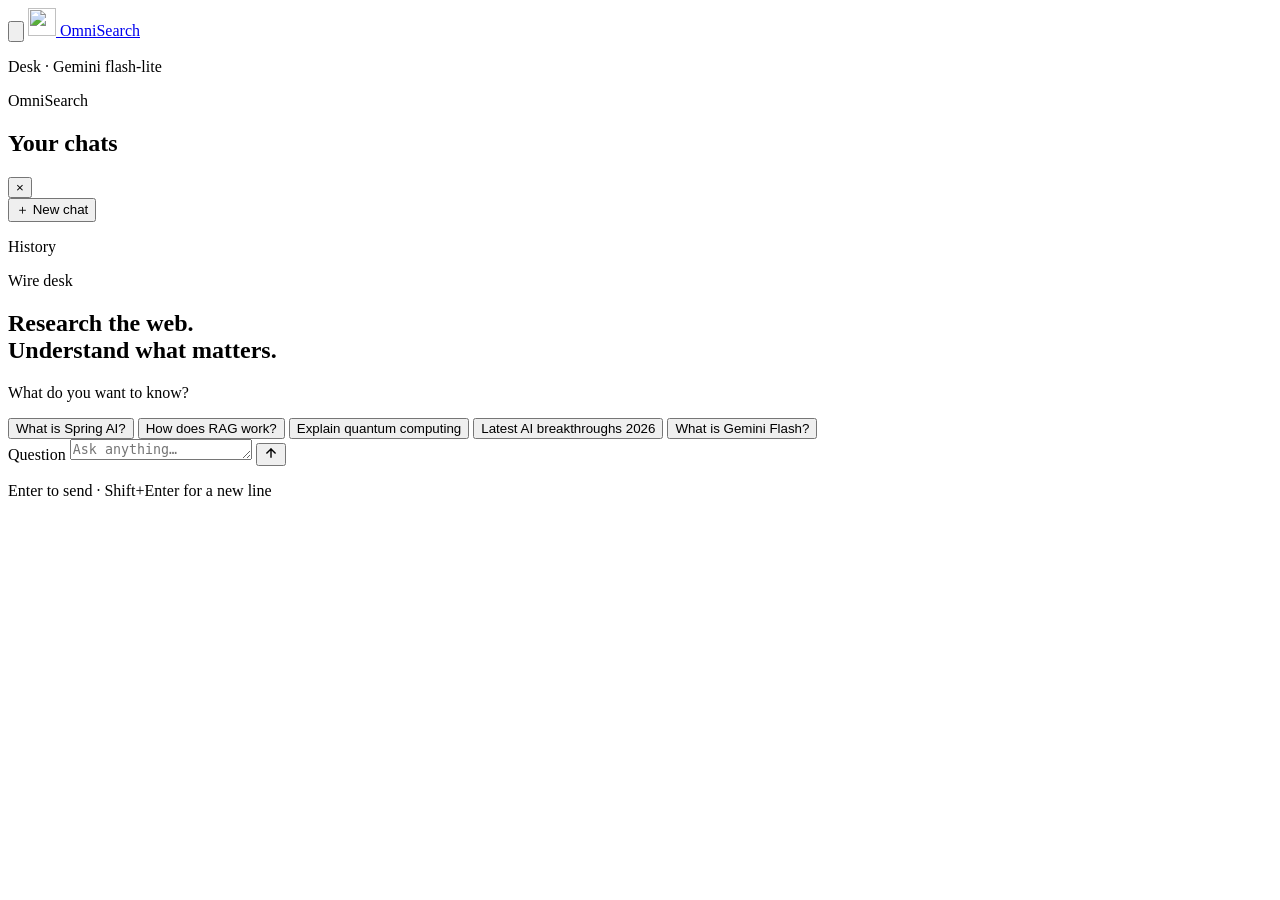
==== src/main/resources/static/index.html @ b8835a51 "Initial push with secured environment variables" ====
<!DOCTYPE html>
<html lang="en">
<head>
    <meta charset="UTF-8">
    <meta name="viewport" content="width=device-width, initial-scale=1.0">
    <title>OmniSearch</title>
    <meta name="description" content="OmniSearch: streaming AI answers with cited web sources.">
    <link rel="preconnect" href="https://fonts.googleapis.com">
    <link rel="preconnect" href="https://fonts.gstatic.com" crossorigin>
    <link href="https://fonts.googleapis.com/css2?family=IBM+Plex+Sans:wght@400;500;600;700&display=swap" rel="stylesheet">
    <link rel="stylesheet" href="/css/omnisearch.css?v=18">
</head>
<body class="is-home">

<header class="masthead">
    <div class="masthead-brand">
        <button id="chat-sidebar-toggle" class="chat-sidebar-toggle" type="button" aria-controls="chat-sidebar" aria-expanded="false" aria-label="Open chat history" title="Chat history">
            <svg viewBox="0 0 24 24" aria-hidden="true"><path d="M4 6h16M4 12h16M4 18h16"/></svg>
        </button>
        <a href="/" class="wordmark" aria-label="OmniSearch home">
            <img class="brand-mark" src="/images/cybernetics-robotics-construction-svgrepo-com.svg" width="28" height="28" alt="" aria-hidden="true">
            <span>OmniSearch</span>
        </a>
    </div>
    <div class="masthead-tools">
        <p class="desk-status">Desk · Gemini flash-lite</p>
    </div>
</header>

<div id="session-sources-toolbar" class="session-sources-toolbar" hidden>
    <div class="session-sources-toolbar-inner">
        <div class="session-sources-index">
            <span class="session-sources-index-label">Research file</span>
            <button id="session-sources-toggle" class="session-sources-toggle" type="button" aria-controls="session-sources-panel" aria-expanded="false" aria-haspopup="true" hidden>
                <svg class="session-sources-icon" viewBox="0 0 24 24" aria-hidden="true"><path d="M7 4.75h8.5L19 8.3v11.95H7zM15.5 4.75V8.5H19M4.5 8.75v11.5h11M10 12h6M10 15h6"/></svg>
                <span>Sources</span>
                <span id="session-sources-count" class="session-sources-count">0</span>
                <span class="session-sources-chevron" aria-hidden="true">⌄</span>
            </button>
        </div>
    </div>
</div>

<div id="chat-sidebar-backdrop" class="chat-sidebar-backdrop" hidden></div>
<aside id="chat-sidebar" class="chat-sidebar" aria-label="Chat history" aria-hidden="true" inert>
    <div class="chat-sidebar-head">
        <div>
            <p class="session-sources-eyebrow">OmniSearch</p>
            <h2>Your chats</h2>
        </div>
        <button id="chat-sidebar-close" class="session-sources-close" type="button" aria-label="Close chat history">×</button>
    </div>
    <button id="new-chat-btn" class="new-chat-btn" type="button">
        <span aria-hidden="true">＋</span> New chat
    </button>
    <p id="chat-storage-notice" class="chat-storage-notice" role="status" hidden></p>
    <p class="chat-history-label">History</p>
    <div id="chat-history-list" class="chat-history-list"></div>
</aside>

<aside id="session-sources-panel" class="session-sources-panel" aria-label="Sources in this chat" hidden>
    <div class="session-sources-panel-head">
        <div>
            <p class="session-sources-eyebrow">Research file</p>
            <h2>Sources in this chat</h2>
            <p id="session-sources-summary" class="session-sources-summary"></p>
        </div>
        <button id="session-sources-close" class="session-sources-close" type="button" aria-label="Close sources">×</button>
    </div>
    <div id="session-sources-list" class="session-sources-list" aria-live="polite"></div>
</aside>

<main id="page">
    <section id="home" aria-label="File a question">
        <p class="kicker">Wire desk</p>
        <h1 class="home-title">Research the web.<br>Understand what matters.</h1>
        <p class="home-lede">What do you want to know?</p>
        <div class="wires" role="group" aria-label="Suggested searches">
            <button class="wire" type="button">What is Spring AI?</button>
            <button class="wire" type="button">How does RAG work?</button>
            <button class="wire" type="button">Explain quantum computing</button>
            <button class="wire" type="button">Latest AI breakthroughs 2026</button>
            <button class="wire" type="button">What is Gemini Flash?</button>
        </div>
    </section>
    <div id="thread" hidden></div>
</main>

<div id="composer" role="search">
    <form id="search-form" novalidate>
        <label class="sr-only" for="query-input">Question</label>
        <textarea
                id="query-input"
                placeholder="Ask anything…"
                autocomplete="off"
                spellcheck="true"
                rows="1"
        ></textarea>
        <button type="button" id="stop-btn" hidden title="Stop" aria-label="Stop generating">
            <span class="stop-square" aria-hidden="true"></span>
        </button>
        <button type="submit" id="send-btn" title="Send" aria-label="Send query">
            <svg width="14" height="14" viewBox="0 0 24 24" fill="none" stroke="currentColor" stroke-width="2.4" stroke-linecap="square" aria-hidden="true">
                <path d="M12 19V5M5 12l7-7 7 7"/>
            </svg>
        </button>
    </form>
    <p class="composer-hint">Enter to send · Shift+Enter for a new line</p>
</div>

<script src="/js/marked.min.js?v=1"></script>
<script src="/js/omnisearch.js?v=16"></script>
</body>
</html>
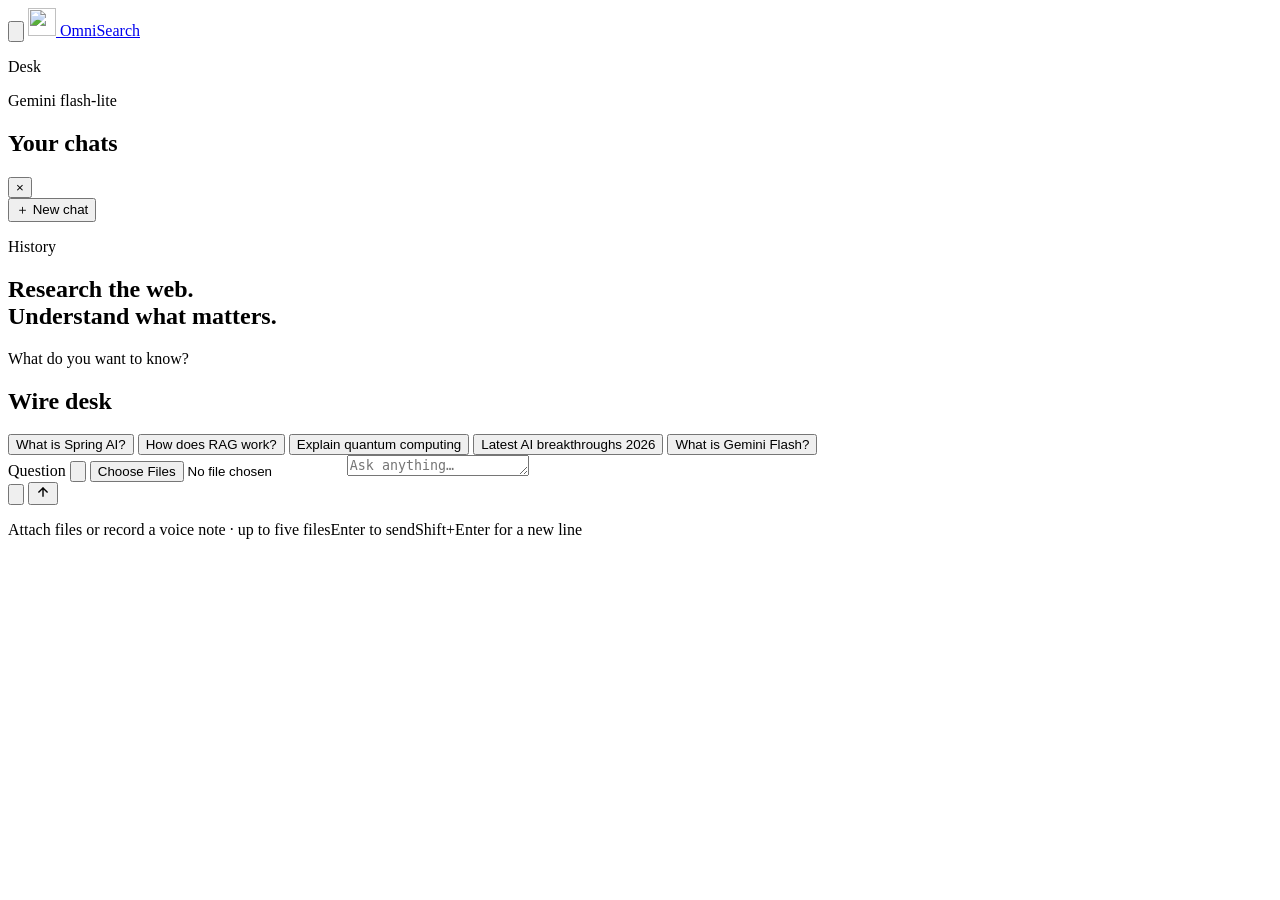
==== commit 1f027298: "added image, files & audio input forms" ====
--- a/src/main/resources/static/index.html
+++ b/src/main/resources/static/index.html
@@ -8,7 +8,7 @@
     <link rel="preconnect" href="https://fonts.googleapis.com">
     <link rel="preconnect" href="https://fonts.gstatic.com" crossorigin>
     <link href="https://fonts.googleapis.com/css2?family=IBM+Plex+Sans:wght@400;500;600;700&display=swap" rel="stylesheet">
-    <link rel="stylesheet" href="/css/omnisearch.css?v=18">
+    <link rel="stylesheet" href="/css/omnisearch.css?v=22">
 </head>
 <body class="is-home">
 
@@ -23,31 +23,20 @@
         </a>
     </div>
     <div class="masthead-tools">
-        <p class="desk-status">Desk · Gemini flash-lite</p>
+        <p class="desk-status">Desk</p>
+        <p class="desk-model">Gemini flash-lite</p>
+        <button id="session-sources-toggle" class="session-sources-toggle" type="button" aria-controls="session-sources-panel" aria-expanded="false" hidden>
+            <span>Sources</span>
+            <span id="session-sources-count" class="session-sources-count">0</span>
+            <span class="session-sources-chevron" aria-hidden="true">⌄</span>
+        </button>
     </div>
 </header>
-
-<div id="session-sources-toolbar" class="session-sources-toolbar" hidden>
-    <div class="session-sources-toolbar-inner">
-        <div class="session-sources-index">
-            <span class="session-sources-index-label">Research file</span>
-            <button id="session-sources-toggle" class="session-sources-toggle" type="button" aria-controls="session-sources-panel" aria-expanded="false" aria-haspopup="true" hidden>
-                <svg class="session-sources-icon" viewBox="0 0 24 24" aria-hidden="true"><path d="M7 4.75h8.5L19 8.3v11.95H7zM15.5 4.75V8.5H19M4.5 8.75v11.5h11M10 12h6M10 15h6"/></svg>
-                <span>Sources</span>
-                <span id="session-sources-count" class="session-sources-count">0</span>
-                <span class="session-sources-chevron" aria-hidden="true">⌄</span>
-            </button>
-        </div>
-    </div>
-</div>
 
 <div id="chat-sidebar-backdrop" class="chat-sidebar-backdrop" hidden></div>
 <aside id="chat-sidebar" class="chat-sidebar" aria-label="Chat history" aria-hidden="true" inert>
     <div class="chat-sidebar-head">
-        <div>
-            <p class="session-sources-eyebrow">OmniSearch</p>
-            <h2>Your chats</h2>
-        </div>
+        <h2>Your chats</h2>
         <button id="chat-sidebar-close" class="session-sources-close" type="button" aria-label="Close chat history">×</button>
     </div>
     <button id="new-chat-btn" class="new-chat-btn" type="button">
@@ -61,7 +50,6 @@
 <aside id="session-sources-panel" class="session-sources-panel" aria-label="Sources in this chat" hidden>
     <div class="session-sources-panel-head">
         <div>
-            <p class="session-sources-eyebrow">Research file</p>
             <h2>Sources in this chat</h2>
             <p id="session-sources-summary" class="session-sources-summary"></p>
         </div>
@@ -72,23 +60,35 @@
 
 <main id="page">
     <section id="home" aria-label="File a question">
-        <p class="kicker">Wire desk</p>
-        <h1 class="home-title">Research the web.<br>Understand what matters.</h1>
-        <p class="home-lede">What do you want to know?</p>
-        <div class="wires" role="group" aria-label="Suggested searches">
-            <button class="wire" type="button">What is Spring AI?</button>
-            <button class="wire" type="button">How does RAG work?</button>
-            <button class="wire" type="button">Explain quantum computing</button>
-            <button class="wire" type="button">Latest AI breakthroughs 2026</button>
-            <button class="wire" type="button">What is Gemini Flash?</button>
+        <div class="home-layout">
+            <div class="home-intro">
+                <h1 class="home-title">Research the web.<br>Understand what matters.</h1>
+                <p class="home-lede">What do you want to know?</p>
+            </div>
+            <section class="home-query-index" aria-labelledby="home-index-title">
+                <h2 id="home-index-title" class="home-index-title">Wire desk</h2>
+                <div class="wires" role="group" aria-label="Suggested searches">
+                    <button class="wire" type="button">What is Spring AI?</button>
+                    <button class="wire" type="button">How does RAG work?</button>
+                    <button class="wire" type="button">Explain quantum computing</button>
+                    <button class="wire" type="button">Latest AI breakthroughs 2026</button>
+                    <button class="wire" type="button">What is Gemini Flash?</button>
+                </div>
+            </section>
         </div>
     </section>
     <div id="thread" hidden></div>
 </main>
 
 <div id="composer" role="search">
+    <div id="attachment-tray" class="attachment-tray" aria-label="Selected attachments" aria-live="polite" hidden></div>
+    <p id="attachment-notice" class="attachment-notice" role="status" hidden></p>
     <form id="search-form" novalidate>
         <label class="sr-only" for="query-input">Question</label>
+        <button type="button" id="attachment-picker-btn" class="attachment-picker-btn" title="Add images, documents or audio" aria-label="Add images, documents or audio" aria-describedby="attachment-help">
+            <svg viewBox="0 0 24 24" aria-hidden="true"><path d="m8.5 12.5 6.1-6.1a3.2 3.2 0 0 1 4.5 4.5l-8.2 8.2a5 5 0 0 1-7.1-7.1l8.2-8.2"/><path d="m7.8 14.2 7.1-7.1"/></svg>
+        </button>
+        <input id="attachment-file-input" class="sr-only" type="file" accept="image/jpeg,image/png,image/webp,image/heic,image/heif,audio/flac,audio/mpeg,audio/mp3,audio/mp4,audio/ogg,audio/wav,audio/x-wav,audio/webm,video/mp4,video/webm,.jpg,.jpeg,.png,.webp,.heic,.heif,.flac,.mp3,.mp4,.mpeg,.mpga,.m4a,.ogg,.wav,.webm,.pdf,.doc,.docx,.ppt,.pptx,.xls,.xlsx,.txt,.md,.markdown,.html,.htm,.csv" multiple aria-label="Choose images, documents or audio">
         <textarea
                 id="query-input"
                 placeholder="Ask anything…"
@@ -96,19 +96,25 @@
                 spellcheck="true"
                 rows="1"
         ></textarea>
-        <button type="button" id="stop-btn" hidden title="Stop" aria-label="Stop generating">
-            <span class="stop-square" aria-hidden="true"></span>
-        </button>
-        <button type="submit" id="send-btn" title="Send" aria-label="Send query">
-            <svg width="14" height="14" viewBox="0 0 24 24" fill="none" stroke="currentColor" stroke-width="2.4" stroke-linecap="square" aria-hidden="true">
-                <path d="M12 19V5M5 12l7-7 7 7"/>
-            </svg>
-        </button>
+        <div class="search-actions">
+            <button type="button" id="microphone-btn" class="microphone-btn" title="Start voice input" aria-label="Start voice input" aria-pressed="false" aria-describedby="attachment-help">
+                <svg viewBox="0 0 24 24" aria-hidden="true"><rect x="9" y="3" width="6" height="12" rx="3"/><path d="M5.5 11.5a6.5 6.5 0 0 0 13 0M12 18v3m-4 0h8"/></svg>
+            </button>
+            <button type="button" id="stop-btn" hidden title="Stop" aria-label="Stop generating">
+                <span class="stop-square" aria-hidden="true"></span>
+            </button>
+            <button type="submit" id="send-btn" title="Send" aria-label="Send query">
+                <svg width="14" height="14" viewBox="0 0 24 24" fill="none" stroke="currentColor" stroke-width="2.4" stroke-linecap="square" aria-hidden="true">
+                    <path d="M12 19V5M5 12l7-7 7 7"/>
+                </svg>
+            </button>
+        </div>
+        <div id="voice-waveform" class="voice-waveform" aria-hidden="true" hidden></div>
     </form>
-    <p class="composer-hint">Enter to send · Shift+Enter for a new line</p>
+    <p class="composer-hint"><span id="attachment-help">Attach files or record a voice note · up to five files</span><span>Enter to send</span><span>Shift+Enter for a new line</span></p>
 </div>
 
 <script src="/js/marked.min.js?v=1"></script>
-<script src="/js/omnisearch.js?v=16"></script>
+<script src="/js/omnisearch.js?v=22"></script>
 </body>
 </html>
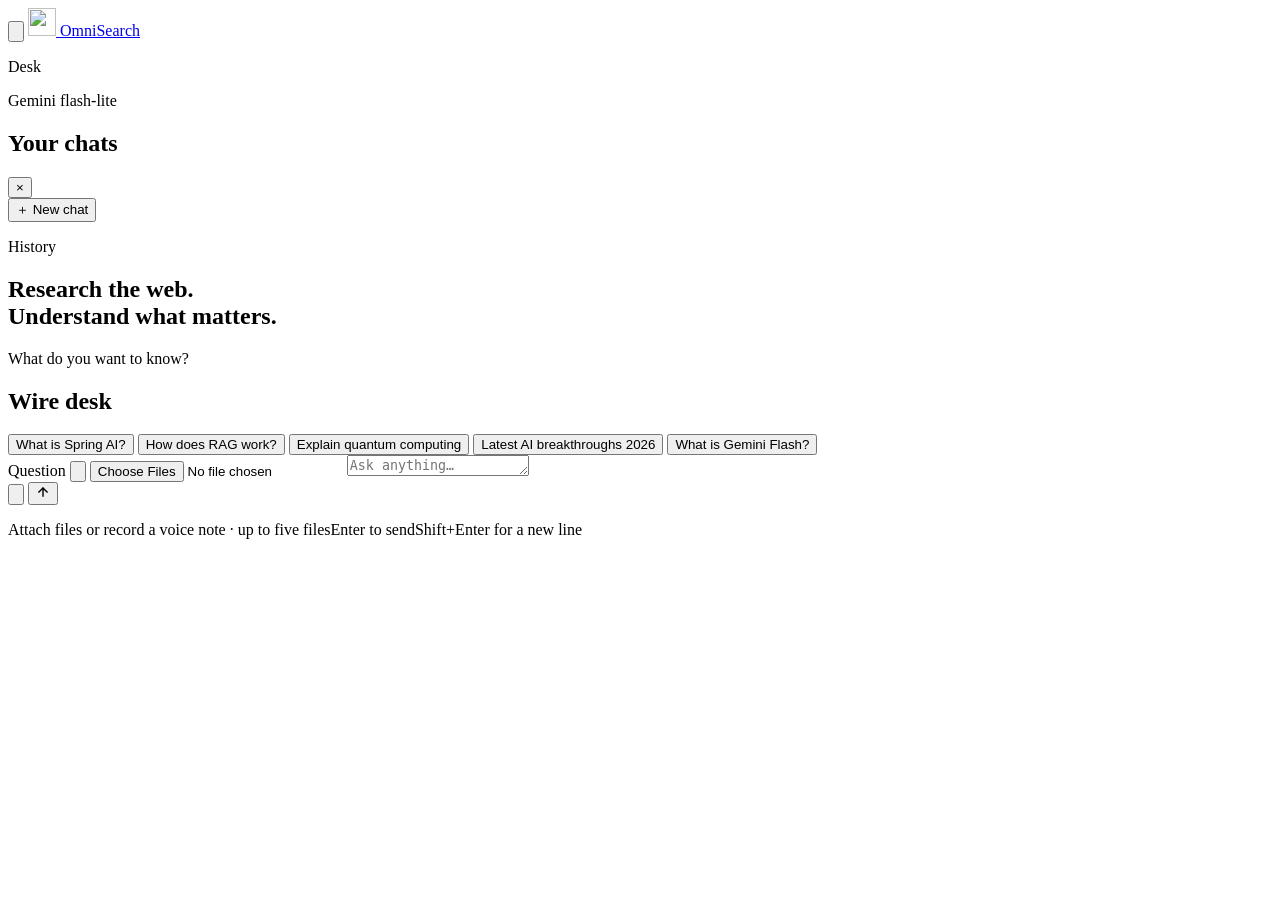
==== commit e2114aa9: "feature: added multimodal input support and better orchestration with planner" ====
--- a/src/main/resources/static/index.html
+++ b/src/main/resources/static/index.html
@@ -115,6 +115,6 @@
 </div>
 
 <script src="/js/marked.min.js?v=1"></script>
-<script src="/js/omnisearch.js?v=22"></script>
+<script src="/js/omnisearch.js?v=23"></script>
 </body>
 </html>
